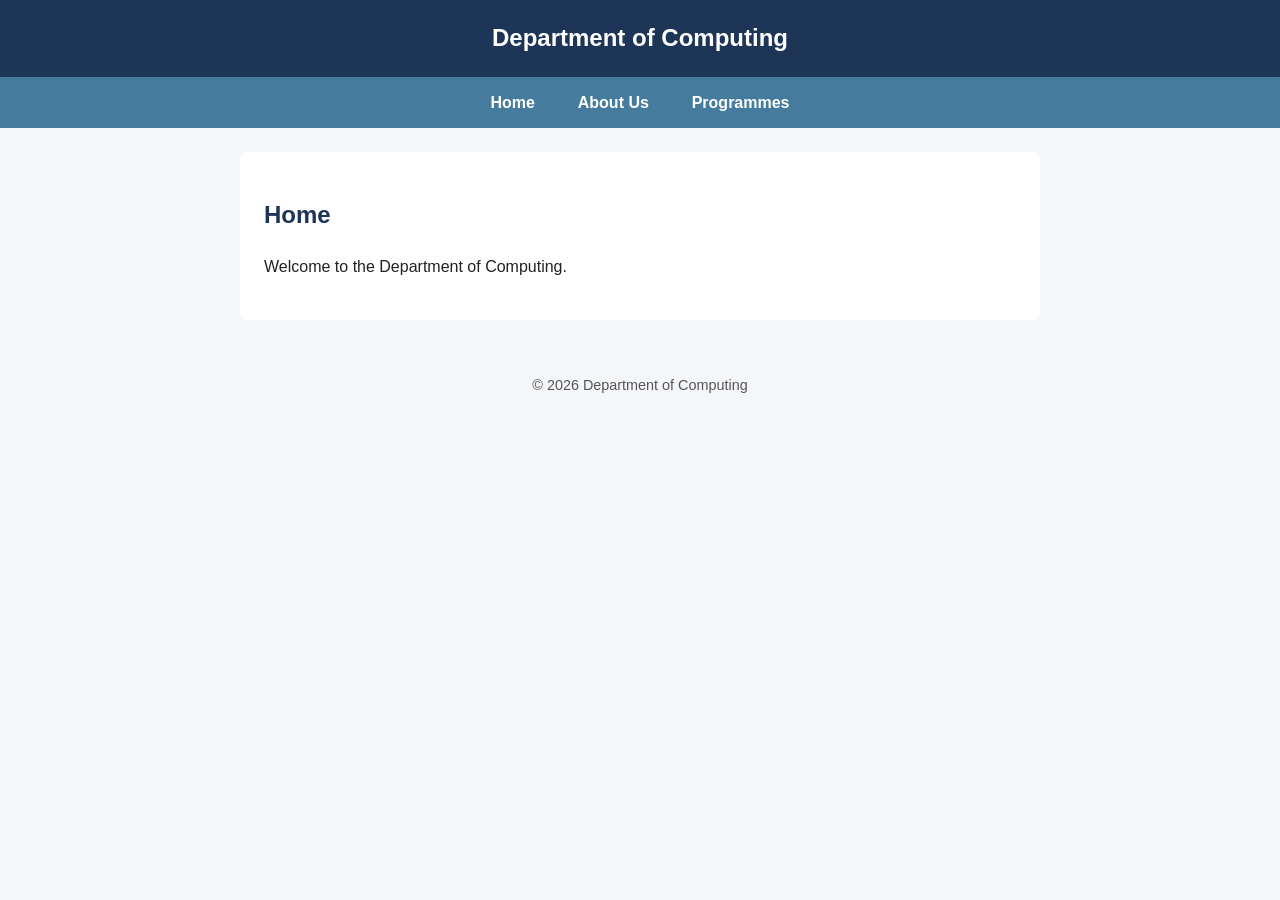
==== index.html @ 2d5462ec "Initial commit: homepage, about and programmes pages" ====
<!DOCTYPE html>
<html lang="en">
<head>
  <meta charset="UTF-8">
  <meta name="viewport" content="width=device-width, initial-scale=1.0">
  <title>Department of Computing - Home</title>
  <link rel="stylesheet" href="style.css">
</head>
<body>
  <header>
    <h1>Department of Computing</h1>
  </header>

  <nav>
    <a href="index.html">Home</a>
    <a href="about.html">About Us</a>
    <a href="programmes.html">Programmes</a>
  </nav>

  <main>
    <h2>Home</h2>
    <p>Welcome to the Department of Computing.</p>
  </main>

  <footer>
    <p>&copy; 2026 Department of Computing</p>
  </footer>
</body>
</html>
---- style.css ----
* { box-sizing: border-box; }

body {
  margin: 0;
  font-family: Arial, Helvetica, sans-serif;
  line-height: 1.6;
  color: #222;
  background: #f5f6fa;
}

header {
  background: #1d3557;
  color: #fff;
  padding: 1.2rem 1rem;
  text-align: center;
}

header h1 { margin: 0; font-size: 1.5rem; }

nav {
  background: #457b9d;
  text-align: center;
}

nav a {
  display: inline-block;
  padding: 0.8rem 1.2rem;
  color: #fff;
  text-decoration: none;
  font-weight: bold;
}

nav a:hover { background: #1d3557; }

main {
  max-width: 800px;
  margin: 1.5rem auto;
  padding: 1.5rem;
  background: #fff;
  border-radius: 6px;
}

h2 { color: #1d3557; }

footer {
  text-align: center;
  padding: 1rem;
  color: #555;
  font-size: 0.9rem;
}
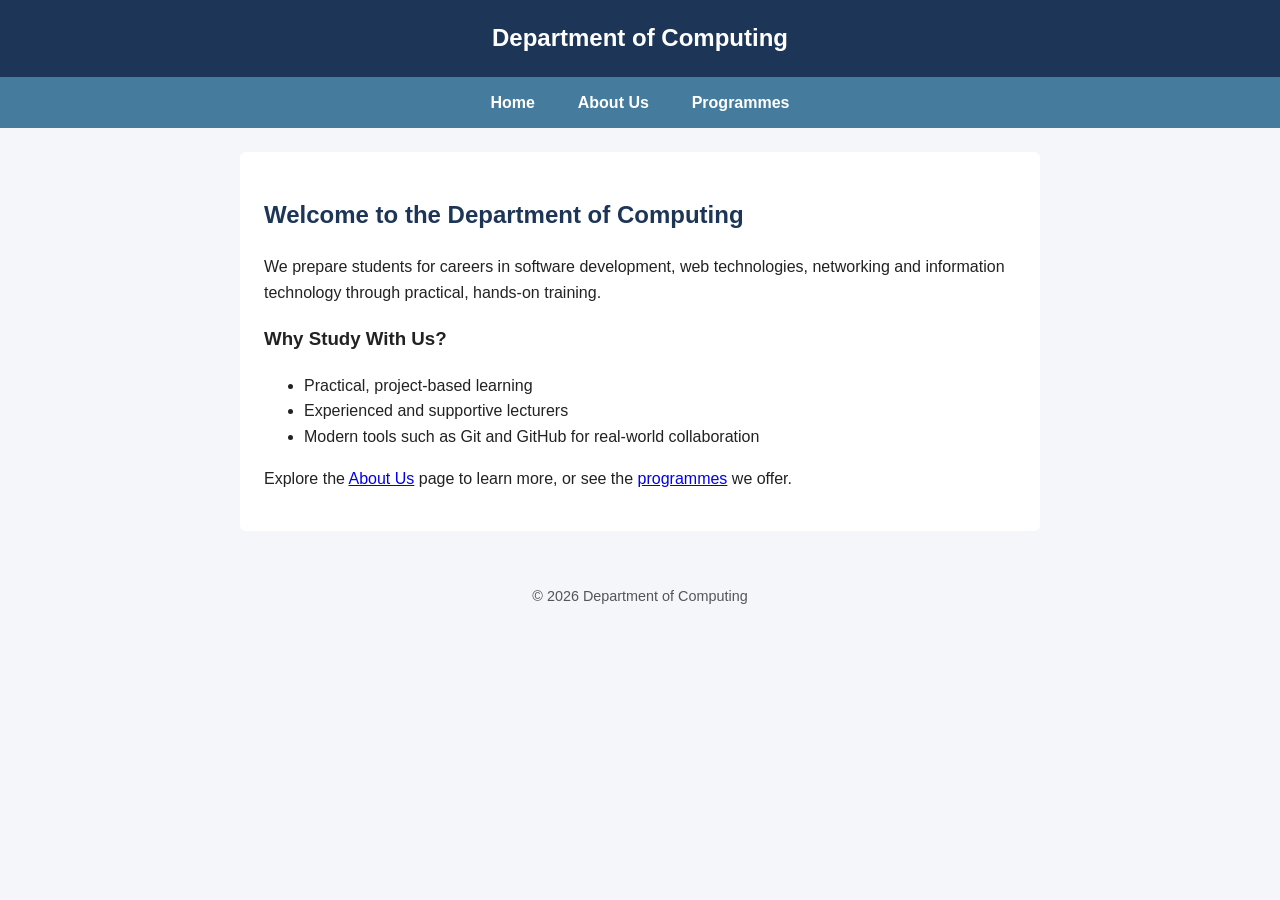
==== commit a097e4f8: "Improve homepage content" ====
--- a/index.html
+++ b/index.html
@@ -18,8 +18,17 @@
   </nav>
 
   <main>
-    <h2>Home</h2>
-    <p>Welcome to the Department of Computing.</p>
+    <h2>Welcome to the Department of Computing</h2>
+    <p>We prepare students for careers in software development, web technologies, networking and information technology through practical, hands-on training.</p>
+
+    <h3>Why Study With Us?</h3>
+    <ul>
+      <li>Practical, project-based learning</li>
+      <li>Experienced and supportive lecturers</li>
+      <li>Modern tools such as Git and GitHub for real-world collaboration</li>
+    </ul>
+
+    <p>Explore the <a href="about.html">About Us</a> page to learn more, or see the <a href="programmes.html">programmes</a> we offer.</p>
   </main>
 
   <footer>
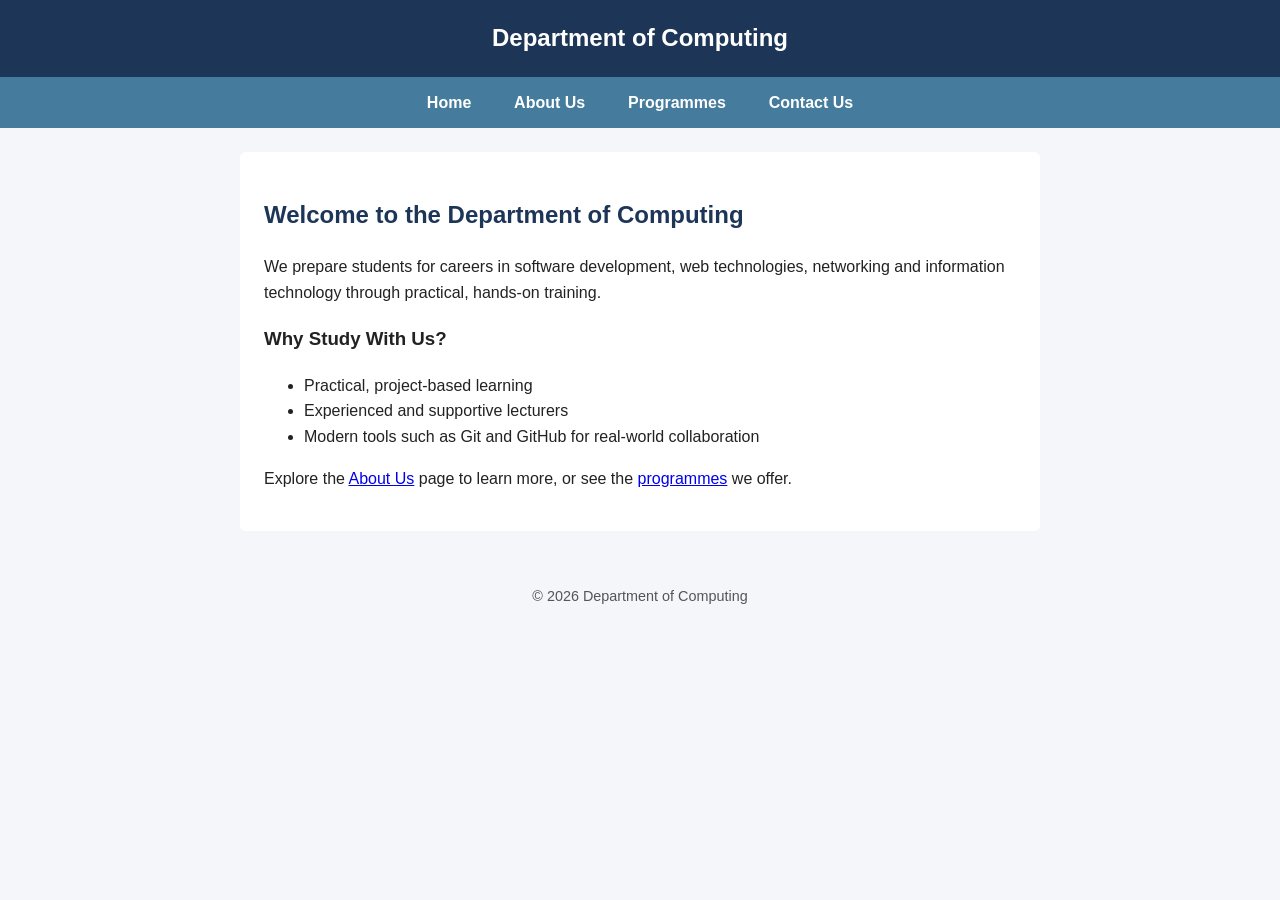
==== commit a030aa83: "Add Contact Us page and link it in navigation" ====
--- a/index.html
+++ b/index.html
@@ -15,6 +15,7 @@
     <a href="index.html">Home</a>
     <a href="about.html">About Us</a>
     <a href="programmes.html">Programmes</a>
+    <a href="contact.html">Contact Us</a>
   </nav>
 
   <main>
